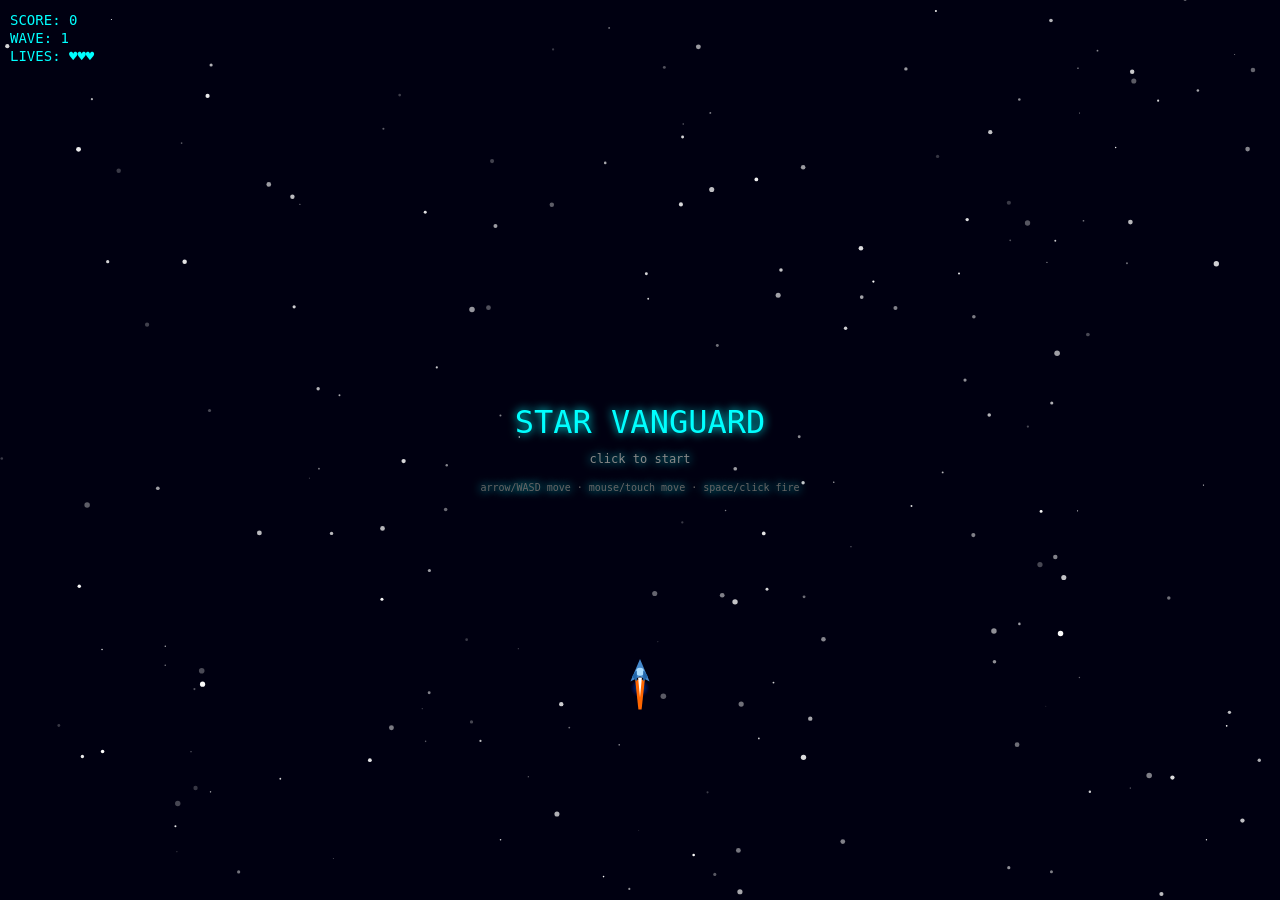
==== index.html @ 5bc0edd1 "feat: Star Vanguard space shooter game - HTML5 Canvas space shooter with multiple enemy types - Wave" ====
<!DOCTYPE html>
<html lang="en">
<head>
<meta charset="UTF-8">
<meta name="viewport" content="width=device-width, initial-scale=1.0, user-scalable=no">
<title>Star Vanguard — Space Shooter</title>
<style>
*{margin:0;padding:0;box-sizing:border-box}
body{background:#000;overflow:hidden;touch-action:none;-webkit-tap-highlight-color:transparent}
canvas{display:block;margin:0 auto}
#ui{position:absolute;top:10px;left:10px;color:#0ff;font:14px monospace;z-index:2;pointer-events:none}
#ui div{margin:2px 0}
#overlay{position:absolute;top:50%;left:50%;transform:translate(-50%,-50%);color:#fff;font:24px monospace;text-align:center;z-index:3;pointer-events:none;text-shadow:0 0 10px #0ff}
</style>
</head>
<body>
<div id="ui">
  <div>SCORE: <span id="score">0</span></div>
  <div>WAVE: <span id="wave">1</span></div>
  <div>LIVES: <span id="lives">♥♥♥</span></div>
  <div id="powerBadge" style="color:#ff0;display:none">POWER-UP</div>
</div>
<div id="overlay"></div>
<canvas id="c"></canvas>

<script>
// ─── STAR VANGUARD ───────────────────────────────────
const canvas = document.getElementById('c');
const ctx = canvas.getContext('2d');
const overlay = document.getElementById('overlay');
const scoreEl = document.getElementById('score');
const waveEl = document.getElementById('wave');
const livesEl = document.getElementById('lives');
const powerBadge = document.getElementById('powerBadge');

let W, H;
function resize() {
  W = canvas.width = window.innerWidth;
  H = canvas.height = window.innerHeight;
}
window.addEventListener('resize', resize);
resize();

// ─── AUDIO ENGINE (Web Audio API) ────────────────────
let audioCtx = null;
function initAudio() {
  if (!audioCtx) audioCtx = new (window.AudioContext || window.webkitAudioContext)();
}
function playSound(freq, type, duration, vol = 0.08, glide = 0) {
  if (!audioCtx) return;
  const t = audioCtx.currentTime;
  const o = audioCtx.createOscillator();
  const g = audioCtx.createGain();
  o.type = type;
  o.frequency.setValueAtTime(freq, t);
  if (glide) o.frequency.linearRampToValueAtTime(freq + glide, t + duration);
  g.gain.setValueAtTime(vol, t);
  g.gain.exponentialRampToValueAtTime(0.001, t + duration);
  o.connect(g);
  g.connect(audioCtx.destination);
  o.start(t);
  o.stop(t + duration);
}
function sfxShoot() { playSound(800, 'square', 0.08, 0.03, -400); }
function sfxHit() { playSound(120, 'sawtooth', 0.15, 0.06); }
function sfxExplosion() { playSound(60, 'sawtooth', 0.3, 0.1); playSound(80, 'triangle', 0.2, 0.08); }
function sfxPowerUp() { playSound(600, 'square', 0.1, 0.05, 200); playSound(900, 'square', 0.08, 0.05, 300); }
function sfxBoss() { playSound(40, 'sawtooth', 0.5, 0.3); }

// ─── INPUT ───────────────────────────────────────────
const keys = {};
let mouseX = W / 2, mouseY = H / 2;
let usingMouse = false;
let usingTouch = false;
let touchActive = false;
let touchId = null;

window.addEventListener('keydown', e => { keys[e.key] = true; initAudio(); });
window.addEventListener('keyup', e => { keys[e.key] = false; });
canvas.addEventListener('mousemove', e => { mouseX = e.clientX; mouseY = e.clientY; usingMouse = true; usingTouch = false; });
canvas.addEventListener('mousedown', e => { initAudio(); usingMouse = true; usingTouch = false; gameState.mouseDown = true; });
canvas.addEventListener('mouseup', () => { gameState.mouseDown = false; });
canvas.addEventListener('touchstart', e => {
  e.preventDefault(); initAudio(); usingTouch = true; usingMouse = false;
  touchActive = true;
  if (touchId === null) {
    touchId = e.changedTouches[0].identifier;
    mouseX = e.changedTouches[0].clientX;
    mouseY = e.changedTouches[0].clientY;
  }
}, {passive: false});
canvas.addEventListener('touchmove', e => {
  e.preventDefault();
  for (let t of e.changedTouches) {
    if (t.identifier === touchId) { mouseX = t.clientX; mouseY = t.clientY; }
  }
}, {passive: false});
canvas.addEventListener('touchend', e => {
  e.preventDefault();
  for (let t of e.changedTouches) {
    if (t.identifier === touchId) { touchId = null; touchActive = false; }
  }
  gameState.mouseDown = false;
}, {passive: false});
canvas.addEventListener('click', () => { initAudio(); if (gameState.state === 'start' || gameState.state === 'gameover') startGame(); });

// ─── PARTICLES ──────────────────────────────────────
const particles = [];
function spawnParticles(x, y, count, color, speed = 3, life = 30) {
  for (let i = 0; i < count; i++) {
    const a = Math.random() * Math.PI * 2;
    const s = Math.random() * speed + speed * 0.3;
    particles.push({ x, y, vx: Math.cos(a) * s, vy: Math.sin(a) * s, life, maxLife: life, color, size: Math.random() * 3 + 1 });
  }
}

// ─── STARS (parallax background) ───────────────────
const stars = [];
function initStars() {
  stars.length = 0;
  for (let i = 0; i < 200; i++) {
    stars.push({ x: Math.random() * W, y: Math.random() * H, z: Math.random() * 3 + 0.5, brightness: Math.random() * 0.8 + 0.2 });
  }
}
initStars();

// ─── GAME STATE ─────────────────────────────────────
const gameState = {
  state: 'start', // start, playing, gameover
  score: 0,
  wave: 1,
  lives: 3,
  mouseDown: false,
  shootCooldown: 0,
  powerUpActive: false,
  powerUpTimer: 0,
  powerUpType: null,
  invincibleTimer: 0,
  enemySpawnTimer: 0,
  waveEnemiesLeft: 0,
  bossActive: false,
  bossHP: 0,
  bossMaxHP: 0,
  shakeTimer: 0,
  shakeIntensity: 0,
  frameCount: 0,
};

// ─── PLAYER ─────────────────────────────────────────
const player = {
  x: 0, y: 0,
  vx: 0, vy: 0,
  radius: 16,
  speed: 6,
  dx: 0, dy: 0,
};

function resetPlayer() {
  player.x = W / 2;
  player.y = H * 0.75;
  player.vx = 0;
  player.vy = 0;
}

// ─── BULLETS ────────────────────────────────────────
const bullets = [];
const BULLET_SPEED = 10;
function fireBullet(x, y, angle, speed = BULLET_SPEED) {
  bullets.push({ x, y, vx: Math.cos(angle) * speed, vy: Math.sin(angle) * speed, life: 80 });
}

// ─── ENEMIES ────────────────────────────────────────
const enemies = [];
function spawnEnemy(type) {
  const side = Math.random() < 0.5 ? 'top' : 'left';
  let x, y;
  if (side === 'top') { x = Math.random() * W; y = -30; }
  else { x = -30; y = Math.random() * H * 0.5; }

  const configs = {
    scout: { radius: 12, hp: 1, speed: 2 + Math.random() * 2, color: '#f44', score: 100, fireRate: 0 },
    fighter: { radius: 16, hp: 2, speed: 1.5 + Math.random() * 1.5, color: '#f80', score: 250, fireRate: 120 },
    tank: { radius: 22, hp: 5, speed: 1 + Math.random() * 1, color: '#a4f', score: 500, fireRate: 80 },
    speedy: { radius: 10, hp: 1, speed: 4 + Math.random() * 3, color: '#4f4', score: 150, fireRate: 0 },
  };
  const cfg = configs[type];
  const angle = Math.atan2(player.y - y, player.x - x);
  enemies.push({
    x, y, type,
    radius: cfg.radius,
    hp: cfg.hp,
    maxHp: cfg.hp,
    speed: cfg.speed,
    color: cfg.color,
    score: cfg.score,
    fireRate: cfg.fireRate,
    fireTimer: Math.random() * cfg.fireRate,
    angle,
    wobble: Math.random() * Math.PI * 2,
    wobbleSpeed: (Math.random() - 0.5) * 0.05,
  });
}

function spawnBoss() {
  const boss = {
    x: W / 2, y: -60,
    type: 'boss',
    radius: 40,
    hp: gameState.bossMaxHP,
    maxHp: gameState.bossMaxHP,
    speed: 1.5,
    color: '#f0f',
    score: 5000,
    fireRate: 40,
    fireTimer: 0,
    angle: Math.PI / 2,
    phase: 0,
    phaseTimer: 0,
    targetY: H * 0.2,
  };
  enemies.push(boss);
  gameState.bossActive = true;
  sfxBoss();
}

// ─── POWER-UPS ──────────────────────────────────────
const powerUps = [];
function spawnPowerUp(x, y) {
  const types = ['rapid', 'spread', 'shield'];
  const type = types[Math.floor(Math.random() * types.length)];
  const colors = { rapid: '#ff0', spread: '#0ff', shield: '#0f0' };
  powerUps.push({ x, y, vy: 1.5, type, color: colors[type], radius: 10, life: 300 });
}

function activatePowerUp(type) {
  gameState.powerUpType = type;
  gameState.powerUpTimer = 300; // 5 seconds at 60fps
  gameState.powerUpActive = true;
  powerBadge.style.display = 'block';
  if (type === 'shield') {
    powerBadge.textContent = '🛡 SHIELD';
    gameState.invincibleTimer = 300;
  } else if (type === 'rapid') {
    powerBadge.textContent = '⚡ RAPID FIRE';
  } else if (type === 'spread') {
    powerBadge.textContent = '🔱 SPREAD SHOT';
  }
  sfxPowerUp();
}

// ─── WAVE MANAGEMENT ────────────────────────────────
function startWave() {
  const wave = gameState.wave;
  gameState.enemySpawnTimer = 0;
  const scoutCount = 3 + wave * 2;
  const fighterCount = Math.max(0, wave - 1) * 2;
  const tankCount = Math.max(0, wave - 3);
  const speedyCount = Math.max(0, wave - 2);
  gameState.waveEnemiesLeft = scoutCount + fighterCount + tankCount + speedyCount;

  const spawnList = [];
  for (let i = 0; i < scoutCount; i++) spawnList.push('scout');
  for (let i = 0; i < fighterCount; i++) spawnList.push('fighter');
  for (let i = 0; i < tankCount; i++) spawnList.push('tank');
  for (let i = 0; i < speedyCount; i++) spawnList.push('speedy');

  // Shuffle and stagger
  for (let i = spawnList.length - 1; i > 0; i--) {
    const j = Math.floor(Math.random() * (i + 1));
    [spawnList[i], spawnList[j]] = [spawnList[j], spawnList[i]];
  }

  // Spawn immediately and staggered
  let idx = 0;
  function spawnNext() {
    if (idx >= spawnList.length || gameState.state !== 'playing') return;
    spawnEnemy(spawnList[idx]);
    idx++;
    if (idx < spawnList.length) setTimeout(spawnNext, 300 + Math.random() * 400);
  }
  spawnNext();
  if (spawnList.length > 0) setTimeout(spawnNext, 300 + Math.random() * 400);
}

// ─── GAME LOOP ──────────────────────────────────────
function startGame() {
  initAudio();
  gameState.state = 'playing';
  gameState.score = 0;
  gameState.wave = 1;
  gameState.lives = 3;
  gameState.powerUpActive = false;
  gameState.powerUpTimer = 0;
  gameState.powerUpType = null;
  gameState.invincibleTimer = 0;
  gameState.bossActive = false;
  gameState.shakeTimer = 0;
  bullets.length = 0;
  enemies.length = 0;
  particles.length = 0;
  powerUps.length = 0;
  resetPlayer();
  overlay.textContent = '';
  powerBadge.style.display = 'none';
  updateHUD();
  startWave();
}

function updateHUD() {
  scoreEl.textContent = gameState.score;
  waveEl.textContent = gameState.wave;
  let hearts = '';
  for (let i = 0; i < gameState.lives; i++) hearts += '♥';
  livesEl.textContent = hearts || '☠';
}

function gameOver() {
  gameState.state = 'gameover';
  sfxExplosion();
  spawnParticles(player.x, player.y, 60, '#ff0', 5, 40);
  spawnParticles(player.x, player.y, 40, '#f80', 4, 35);
  overlay.innerHTML = `GAME OVER<br><span style="font-size:16px;color:#ff0">SCORE: ${gameState.score}</span><br><span style="font-size:12px;color:#888">click to retry</span>`;
  powerBadge.style.display = 'none';
}

function hitPlayer() {
  if (gameState.invincibleTimer > 0) return;
  gameState.lives--;
  gameState.invincibleTimer = 90;
  gameState.shakeTimer = 15;
  gameState.shakeIntensity = 8;
  gameState.powerUpActive = false;
  gameState.powerUpTimer = 0;
  powerBadge.style.display = 'none';
  sfxHit();
  spawnParticles(player.x, player.y, 20, '#fff', 3, 20);
  updateHUD();
  if (gameState.lives <= 0) {
    gameOver();
  }
}

function update() {
  if (gameState.state !== 'playing') return;

  gameState.frameCount++;
  if (gameState.shakeTimer > 0) gameState.shakeTimer--;
  if (gameState.invincibleTimer > 0) gameState.invincibleTimer--;
  if (gameState.powerUpActive) {
    gameState.powerUpTimer--;
    if (gameState.powerUpTimer <= 0) {
      gameState.powerUpActive = false;
      powerBadge.style.display = 'none';
    }
  }

  // Player movement
  let targetX = player.x, targetY = player.y;
  if (usingMouse || usingTouch) {
    targetX = mouseX;
    targetY = mouseY;
  } else {
    if (keys['ArrowLeft'] || keys['a'] || keys['A']) targetX -= player.speed;
    if (keys['ArrowRight'] || keys['d'] || keys['D']) targetX += player.speed;
    if (keys['ArrowUp'] || keys['w'] || keys['W']) targetY -= player.speed;
    if (keys['ArrowDown'] || keys['s'] || keys['S']) targetY += player.speed;
  }
  player.dx = targetX - player.x;
  player.dy = targetY - player.y;
  const dist = Math.sqrt(player.dx * player.dx + player.dy * player.dy);
  if (dist > player.speed) {
    player.dx = player.dx / dist * player.speed;
    player.dy = player.dy / dist * player.speed;
  }
  player.x += player.dx;
  player.y += player.dy;

  // Clamp
  const margin = player.radius;
  player.x = Math.max(margin, Math.min(W - margin, player.x));
  player.y = Math.max(margin, Math.min(H - margin, player.y));

  // Shooting
  if (gameState.shootCooldown > 0) gameState.shootCooldown--;
  const cd = gameState.powerUpType === 'rapid' ? 5 : 12;
  const autoFire = usingMouse || usingTouch ? gameState.mouseDown : (keys[' '] || keys['z'] || keys['Z'] || keys['j'] || keys['J']);
  if (autoFire && gameState.shootCooldown <= 0) {
    gameState.shootCooldown = cd;
    sfxShoot();
    const angle = -Math.PI / 2;
    if (gameState.powerUpType === 'spread') {
      fireBullet(player.x, player.y, angle, BULLET_SPEED);
      fireBullet(player.x, player.y, angle - 0.15, BULLET_SPEED);
      fireBullet(player.x, player.y, angle + 0.15, BULLET_SPEED);
      fireBullet(player.x, player.y, angle - 0.3, BULLET_SPEED * 0.9);
      fireBullet(player.x, player.y, angle + 0.3, BULLET_SPEED * 0.9);
    } else {
      fireBullet(player.x, player.y, angle);
    }
  }

  // Update bullets
  for (let i = bullets.length - 1; i >= 0; i--) {
    const b = bullets[i];
    b.x += b.vx;
    b.y += b.vy;
    b.life--;
    if (b.life <= 0 || b.x < -20 || b.x > W + 20 || b.y < -20 || b.y > H + 20) {
      bullets.splice(i, 1);
    }
  }

  // Update enemies
  for (let i = enemies.length - 1; i >= 0; i--) {
    const e = enemies[i];
    if (e.type === 'boss') {
      // Boss AI
      e.phaseTimer++;
      if (e.phaseTimer > 180) { e.phase = (e.phase + 1) % 3; e.phaseTimer = 0; }

      if (e.y < e.targetY) {
        e.y += e.speed;
      } else {
        if (e.phase === 0) {
          e.x += Math.sin(e.phaseTimer * 0.03) * 3;
        } else if (e.phase === 1) {
          e.x = W / 2 + Math.sin(e.phaseTimer * 0.02) * W * 0.4;
        } else {
          e.x = W / 2 + Math.cos(e.phaseTimer * 0.025) * W * 0.35;
        }
      }

      // Boss shooting
      e.fireTimer++;
      if (e.fireTimer >= e.fireRate) {
        e.fireTimer = 0;
        const spread = 0.2;
        for (let j = -2; j <= 2; j++) {
          const a = Math.PI / 2 + j * spread;
          enemies.push({
            x: e.x, y: e.y + e.radius, type: 'ebullet',
            radius: 4, hp: 1, maxHp: 1, speed: 6,
            color: '#f0f', score: 0, fireRate: 0, fireTimer: 0,
            angle: a, vx: Math.cos(a) * 6, vy: Math.sin(a) * 6, life: 120,
          });
        }
      }

      if (e.hp <= 0) {
        gameState.bossActive = false;
        gameState.score += e.score;
        spawnParticles(e.x, e.y, 80, '#f0f', 8, 50);
        spawnParticles(e.x, e.y, 60, '#fff', 6, 40);
        sfxExplosion();
        spawnPowerUp(e.x, e.y);
        enemies.splice(i, 1);
        // Next wave
        gameState.wave++;
        updateHUD();
        setTimeout(startWave, 1500);
        continue;
      }
    } else if (e.type === 'ebullet') {
      e.x += e.vx;
      e.y += e.vy;
      e.life--;
      if (e.life <= 0 || e.x < -40 || e.x > W + 40 || e.y > H + 40) {
        enemies.splice(i, 1);
        continue;
      }
    } else {
      // Regular enemy AI
      e.wobble += e.wobbleSpeed;
      const targetAngle = Math.atan2(player.y - e.y, player.x - e.x);
      e.angle += (targetAngle - e.angle + e.wobble) * 0.03;
      e.x += Math.cos(e.angle) * e.speed;
      e.y += Math.sin(e.angle) * e.speed;

      // Enemy shooting
      if (e.fireRate > 0) {
        e.fireTimer++;
        if (e.fireTimer >= e.fireRate) {
          e.fireTimer = 0;
          const a = Math.atan2(player.y - e.y, player.x - e.x);
          enemies.push({
            x: e.x, y: e.y, type: 'ebullet',
            radius: 3, hp: 1, maxHp: 1, speed: 5,
            color: '#f44', score: 0, fireRate: 0, fireTimer: 0,
            angle: a, vx: Math.cos(a) * 5, vy: Math.sin(a) * 5, life: 100,
          });
        }
      }

      // Remove if off screen (far)
      if (e.y > H + 100 || e.x < -100 || e.x > W + 100) {
        enemies.splice(i, 1);
        gameState.waveEnemiesLeft--;
        checkWaveComplete();
        continue;
      }
    }
  }

  // Enemy-bullet collision
  for (let bi = bullets.length - 1; bi >= 0; bi--) {
    const b = bullets[bi];
    let hit = false;
    for (let ei = enemies.length - 1; ei >= 0; ei--) {
      const e = enemies[ei];
      if (e.type === 'ebullet') continue;
      const dx = b.x - e.x;
      const dy = b.y - e.y;
      if (dx * dx + dy * dy < (e.radius + 4) * (e.radius + 4)) {
        e.hp--;
        hit = true;
        spawnParticles(b.x, b.y, 3, '#fff', 2, 10);
        if (e.hp <= 0) {
          gameState.score += e.score;
          spawnParticles(e.x, e.y, 15, e.color, 3, 20);
          if (Math.random() < 0.1) spawnPowerUp(e.x, e.y);
          enemies.splice(ei, 1);
          if (e.type !== 'boss') {
            gameState.waveEnemiesLeft--;
            checkWaveComplete();
          }
        }
        break;
      }
    }
    if (hit) bullets.splice(bi, 1);
  }

  // Player-enemy collision
  for (let i = enemies.length - 1; i >= 0; i--) {
    const e = enemies[i];
    if (e.type === 'ebullet') {
      const dx = player.x - e.x;
      const dy = player.y - e.y;
      if (dx * dx + dy * dy < (player.radius + e.radius) * (player.radius + e.radius)) {
        enemies.splice(i, 1);
        hitPlayer();
        spawnParticles(e.x, e.y, 8, '#f00', 3, 15);
        continue;
      }
    } else {
      const dx = player.x - e.x;
      const dy = player.y - e.y;
      if (dx * dx + dy * dy < (player.radius + e.radius) * (player.radius + e.radius)) {
        hitPlayer();
        enemies.splice(i, 1);
        spawnParticles(e.x, e.y, 20, e.color, 4, 25);
        if (e.type !== 'boss') {
          gameState.waveEnemiesLeft--;
          checkWaveComplete();
        }
        continue;
      }
    }
  }

  // Power-up collection
  for (let i = powerUps.length - 1; i >= 0; i--) {
    const p = powerUps[i];
    p.y += p.vy;
    p.life--;
    if (p.life <= 0 || p.y > H + 30) { powerUps.splice(i, 1); continue; }
    const dx = player.x - p.x;
    const dy = player.y - p.y;
    if (dx * dx + dy * dy < (player.radius + p.radius) * (player.radius + p.radius)) {
      activatePowerUp(p.type);
      powerUps.splice(i, 1);
    }
  }

  // Update particles
  for (let i = particles.length - 1; i >= 0; i--) {
    const p = particles[i];
    p.x += p.vx;
    p.y += p.vy;
    p.life--;
    if (p.life <= 0) particles.splice(i, 1);
  }

  updateHUD();
}

function checkWaveComplete() {
  if (gameState.waveEnemiesLeft <= 0 && !gameState.bossActive && enemies.filter(e => e.type !== 'ebullet').length === 0) {
    // Boss every 3 waves
    if (gameState.wave % 3 === 0) {
      gameState.bossMaxHP = 10 + gameState.wave * 5;
      gameState.bossHP = gameState.bossMaxHP;
      setTimeout(spawnBoss, 1000);
    } else {
      gameState.wave++;
      updateHUD();
      setTimeout(startWave, 1500);
    }
  }
}

// ─── RENDER ─────────────────────────────────────────
function drawShip(x, y, radius, color, isPlayer = false) {
  ctx.save();
  ctx.translate(x, y);

  if (isPlayer) {
    // Player ship - detailed design
    ctx.rotate(-Math.PI / 2); // point up

    // Engine glow
    const glowGrad = ctx.createRadialGradient(-radius * 0.8, 0, 0, -radius * 0.8, 0, radius * 0.6);
    glowGrad.addColorStop(0, 'rgba(0,200,255,0.8)');
    glowGrad.addColorStop(0.5, 'rgba(0,100,255,0.3)');
    glowGrad.addColorStop(1, 'rgba(0,0,255,0)');
    ctx.fillStyle = glowGrad;
    ctx.beginPath();
    ctx.arc(-radius * 0.9, 0, radius * 0.6, 0, Math.PI * 2);
    ctx.fill();

    // Flicker flames
    if (gameState.frameCount % 3 === 0) {
      const flameLen = radius * 0.5 + Math.random() * radius * 0.8;
      ctx.fillStyle = '#ff6600';
      ctx.beginPath();
      ctx.moveTo(-radius * 0.3, -radius * 0.3);
      ctx.lineTo(-radius - flameLen, -radius * 0.1);
      ctx.lineTo(-radius - flameLen, radius * 0.1);
      ctx.lineTo(-radius * 0.3, radius * 0.3);
      ctx.fill();
    } else {
      const flameLen = radius * 0.4 + Math.random() * radius * 0.6;
      ctx.fillStyle = '#ffaa00';
      ctx.beginPath();
      ctx.moveTo(-radius * 0.3, -radius * 0.25);
      ctx.lineTo(-radius - flameLen, 0);
      ctx.lineTo(-radius * 0.3, radius * 0.25);
      ctx.fill();
    }

    // Inner flame
    const innerLen = radius * 0.3 + Math.random() * radius * 0.3;
    ctx.fillStyle = '#fff';
    ctx.beginPath();
    ctx.moveTo(-radius * 0.15, -radius * 0.12);
    ctx.lineTo(-radius - innerLen, 0);
    ctx.lineTo(-radius * 0.15, radius * 0.12);
    ctx.fill();

    // Main body
    ctx.fillStyle = '#4488cc';
    ctx.beginPath();
    ctx.moveTo(radius, 0);
    ctx.lineTo(-radius * 0.4, -radius * 0.6);
    ctx.lineTo(-radius * 0.1, 0);
    ctx.lineTo(-radius * 0.4, radius * 0.6);
    ctx.closePath();
    ctx.fill();

    // Cockpit
    ctx.fillStyle = '#aaddff';
    ctx.beginPath();
    ctx.arc(radius * 0.2, 0, radius * 0.25, 0, Math.PI * 2);
    ctx.fill();

    // Wing accents
    ctx.fillStyle = '#2266aa';
    ctx.beginPath();
    ctx.moveTo(radius * 0.3, -radius * 0.2);
    ctx.lineTo(-radius * 0.1, -radius * 0.5);
    ctx.lineTo(-radius * 0.4, -radius * 0.2);
    ctx.closePath();
    ctx.fill();
    ctx.beginPath();
    ctx.moveTo(radius * 0.3, radius * 0.2);
    ctx.lineTo(-radius * 0.1, radius * 0.5);
    ctx.lineTo(-radius * 0.4, radius * 0.2);
    ctx.closePath();
    ctx.fill();

    // Invincibility shield
    if (gameState.invincibleTimer > 0 && gameState.invincibleTimer % 10 < 5) {
      ctx.strokeStyle = '#0ff';
      ctx.lineWidth = 2;
      ctx.beginPath();
      ctx.arc(0, 0, radius * 1.4, 0, Math.PI * 2);
      ctx.stroke();
    }
  } else {
    // Enemy ship
    ctx.rotate(Math.PI / 2);
    ctx.fillStyle = color;
    ctx.beginPath();
    // Hexagonal/diamond shape
    const r = radius;
    ctx.moveTo(0, -r);
    ctx.lineTo(r * 0.7, -r * 0.4);
    ctx.lineTo(r * 0.7, r * 0.4);
    ctx.lineTo(0, r);
    ctx.lineTo(-r * 0.7, r * 0.4);
    ctx.lineTo(-r * 0.7, -r * 0.4);
    ctx.closePath();
    ctx.fill();

    // Eye/core
    ctx.fillStyle = '#fff';
    ctx.beginPath();
    ctx.arc(0, r * 0.2, r * 0.25, 0, Math.PI * 2);
    ctx.fill();
  }

  ctx.restore();
}

function drawBoss(x, y, radius, hp, maxHp) {
  ctx.save();
  ctx.translate(x, y);

  // Pulsing aura
  const pulse = Math.sin(gameState.frameCount * 0.05) * 0.2 + 0.8;
  ctx.strokeStyle = `rgba(255,0,255,${0.3 * pulse})`;
  ctx.lineWidth = 3;
  ctx.beginPath();
  ctx.arc(0, 0, radius * 1.5, 0, Math.PI * 2);
  ctx.stroke();

  // Body
  const grad = ctx.createRadialGradient(0, 0, radius * 0.2, 0, 0, radius);
  grad.addColorStop(0, '#faf');
  grad.addColorStop(0.5, '#a0a');
  grad.addColorStop(1, '#606');
  ctx.fillStyle = grad;
  ctx.beginPath();
  // Complex boss shape
  const spikes = 8;
  for (let i = 0; i < spikes; i++) {
    const a = (i / spikes) * Math.PI * 2 - Math.PI / 2;
    const a2 = ((i + 0.5) / spikes) * Math.PI * 2 - Math.PI / 2;
    const outerR = radius * (0.7 + pulse * 0.3);
    const innerR = radius * 0.5;
    if (i === 0) ctx.moveTo(Math.cos(a) * outerR, Math.sin(a) * outerR);
    else ctx.lineTo(Math.cos(a) * outerR, Math.sin(a) * outerR);
    ctx.lineTo(Math.cos(a2) * innerR, Math.sin(a2) * innerR);
  }
  ctx.closePath();
  ctx.fill();
  ctx.strokeStyle = '#f0f';
  ctx.lineWidth = 2;
  ctx.stroke();

  // Eye
  ctx.fillStyle = '#fff';
  ctx.beginPath();
  ctx.arc(0, -radius * 0.2, radius * 0.25, 0, Math.PI * 2);
  ctx.fill();
  ctx.fillStyle = '#000';
  ctx.beginPath();
  ctx.arc(0, -radius * 0.2, radius * 0.1, 0, Math.PI * 2);
  ctx.fill();

  // HP bar
  const barW = radius * 2;
  const barH = 6;
  const barY = -radius - 18;
  ctx.fillStyle = '#333';
  ctx.fillRect(-barW / 2, barY, barW, barH);
  ctx.fillStyle = '#f0f';
  ctx.fillRect(-barW / 2, barY, barW * (hp / maxHp), barH);

  ctx.restore();
}

function render() {
  // Screen shake
  let sx = 0, sy = 0;
  if (gameState.shakeTimer > 0) {
    sx = (Math.random() - 0.5) * gameState.shakeIntensity * (gameState.shakeTimer / 15);
    sy = (Math.random() - 0.5) * gameState.shakeIntensity * (gameState.shakeTimer / 15);
  }
  ctx.save();
  ctx.translate(sx, sy);

  // Background
  ctx.fillStyle = '#000011';
  ctx.fillRect(0, 0, W, H);

  // Stars with parallax
  for (const s of stars) {
    s.x += s.z * 0.3;
    s.y += s.z * 0.15;
    if (s.x > W + 10) s.x = -10;
    if (s.y > H + 10) s.y = -10;
    if (s.x < -10) s.x = W + 10;
    if (s.y < -10) s.y = H + 10;
    const alpha = s.brightness;
    const size = s.z * 0.8;
    ctx.fillStyle = `rgba(255,255,255,${alpha})`;
    ctx.beginPath();
    ctx.arc(s.x, s.y, size, 0, Math.PI * 2);
    ctx.fill();
  }

  // Power-ups
  for (const p of powerUps) {
    const pulse = Math.sin(gameState.frameCount * 0.1) * 0.3 + 0.7;
    ctx.save();
    ctx.translate(p.x, p.y);
    ctx.fillStyle = p.color;
    ctx.globalAlpha = pulse;
    ctx.beginPath();
    // Diamond shape
    ctx.moveTo(0, -p.radius);
    ctx.lineTo(p.radius, 0);
    ctx.lineTo(0, p.radius);
    ctx.lineTo(-p.radius, 0);
    ctx.closePath();
    ctx.fill();
    ctx.globalAlpha = 1;
    // Icon
    ctx.fillStyle = '#000';
    ctx.font = `${p.radius}px monospace`;
    ctx.textAlign = 'center';
    ctx.textBaseline = 'middle';
    const icons = { rapid: '⚡', spread: '🔱', shield: '🛡' };
    ctx.fillText(icons[p.type], 0, 1);
    ctx.restore();
  }

  // Bullets
  for (const b of bullets) {
    ctx.fillStyle = '#0ff';
    ctx.shadowColor = '#0ff';
    ctx.shadowBlur = 6;
    ctx.beginPath();
    ctx.arc(b.x, b.y, 3, 0, Math.PI * 2);
    ctx.fill();
    ctx.shadowBlur = 0;
  }

  // Enemies
  for (const e of enemies) {
    if (e.type === 'ebullet') {
      ctx.fillStyle = e.color;
      ctx.beginPath();
      ctx.arc(e.x, e.y, e.radius, 0, Math.PI * 2);
      ctx.fill();
    } else if (e.type === 'boss') {
      drawBoss(e.x, e.y, e.radius, e.hp, e.maxHp);
    } else {
      drawShip(e.x, e.y, e.radius, e.color);
      // HP bar for tanks
      if (e.type === 'tank') {
        const barW = e.radius * 1.5;
        ctx.fillStyle = '#333';
        ctx.fillRect(e.x - barW / 2, e.y - e.radius - 8, barW, 3);
        ctx.fillStyle = '#4f4';
        ctx.fillRect(e.x - barW / 2, e.y - e.radius - 8, barW * (e.hp / e.maxHp), 3);
      }
    }
  }

  // Particles
  for (const p of particles) {
    const alpha = p.life / p.maxLife;
    ctx.fillStyle = p.color;
    ctx.globalAlpha = alpha;
    ctx.beginPath();
    ctx.arc(p.x, p.y, p.size * alpha, 0, Math.PI * 2);
    ctx.fill();
  }
  ctx.globalAlpha = 1;

  // Player
  if (gameState.state !== 'gameover') {
    drawShip(player.x, player.y, player.radius, '#4488cc', true);
  }

  ctx.restore();

  // Overlay messages
  if (gameState.state === 'start') {
    overlay.innerHTML = `<span style="font-size:32px;color:#0ff">STAR VANGUARD</span><br>
      <span style="font-size:12px;color:#888">click to start</span><br>
      <span style="font-size:10px;color:#666">arrow/WASD move · mouse/touch move · space/click fire</span>`;
  }
}

// ─── MAIN LOOP ──────────────────────────────────────
resetPlayer();
function loop() {
  update();
  render();
  requestAnimationFrame(loop);
}
requestAnimationFrame(loop);

// Handle resize for stars
window.addEventListener('resize', () => {
  resize();
  initStars();
});
</script>
</body>
</html>
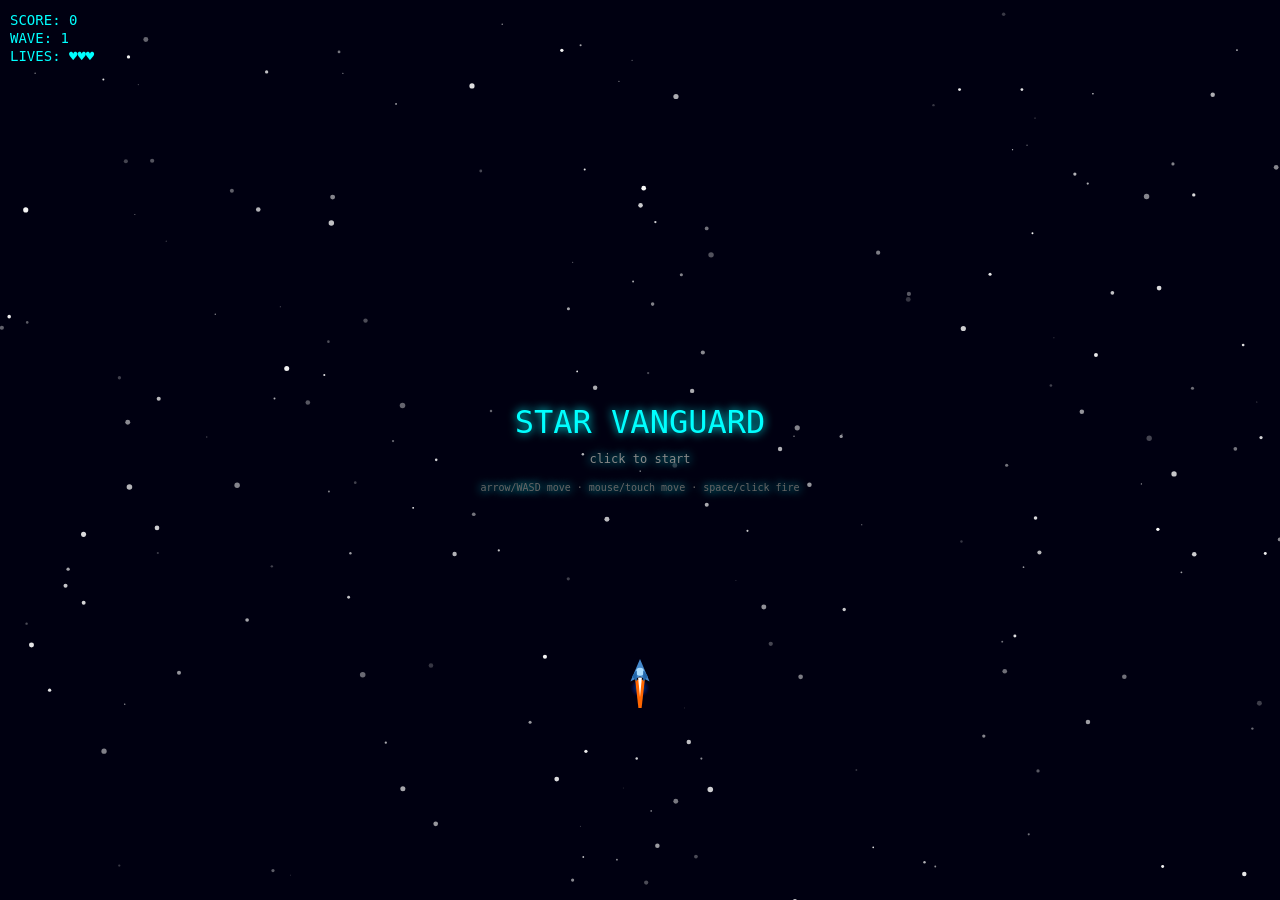
==== commit 383e8ded: "feat: game polish — combo multiplier, floating score text, exhaust trails, optimized stars & bullets" ====
--- a/index.html
+++ b/index.html
@@ -106,21 +106,68 @@
 
 // ─── PARTICLES ──────────────────────────────────────
 const particles = [];
-function spawnParticles(x, y, count, color, speed = 3, life = 30) {
+const exhaustParticles = [];
+function spawnParticles(x, y, count, color, speed = 3, life = 30, container = particles) {
   for (let i = 0; i < count; i++) {
     const a = Math.random() * Math.PI * 2;
     const s = Math.random() * speed + speed * 0.3;
-    particles.push({ x, y, vx: Math.cos(a) * s, vy: Math.sin(a) * s, life, maxLife: life, color, size: Math.random() * 3 + 1 });
-  }
+    container.push({ x, y, vx: Math.cos(a) * s, vy: Math.sin(a) * s, life, maxLife: life, color, size: Math.random() * 3 + 1 });
+  }
+}
+function spawnExhaust(x, y) {
+  // Small downward engine particles
+  const a = Math.PI / 2 + (Math.random() - 0.5) * 0.6;
+  const s = 1 + Math.random() * 2;
+  exhaustParticles.push({
+    x, y,
+    vx: Math.cos(a) * s * 0.3,
+    vy: Math.sin(a) * s * 1.5,
+    life: 15 + Math.random() * 10,
+    maxLife: 25,
+    color: Math.random() < 0.5 ? '#ff6600' : '#ffaa00',
+    size: 1 + Math.random() * 2,
+  });
+}
+
+// ─── FLOATING TEXT ──────────────────────────────────
+const floatingTexts = [];
+function spawnFloatingText(x, y, text, color = '#fff', size = 14) {
+  floatingTexts.push({ x, y, text, color, size, vy: -2, life: 45, maxLife: 45 });
+}
+
+// ─── COMBO SYSTEM ───────────────────────────────────
+function addKill() {
+  gameState.comboCount++;
+  gameState.comboTimer = 90; // 1.5s window at 60fps
+  gameState.comboMultiplier = Math.min(10, 1 + Math.floor(gameState.comboCount / 3));
+}
+function resetCombo() {
+  gameState.comboCount = 0;
+  gameState.comboMultiplier = 1;
 }
 
 // ─── STARS (parallax background) ───────────────────
 const stars = [];
+let starBaseW = 0, starBaseH = 0;
 function initStars() {
   stars.length = 0;
+  starBaseW = W;
+  starBaseH = H;
   for (let i = 0; i < 200; i++) {
     stars.push({ x: Math.random() * W, y: Math.random() * H, z: Math.random() * 3 + 0.5, brightness: Math.random() * 0.8 + 0.2 });
   }
+}
+function scaleStars() {
+  // Scale star positions proportionally when viewport resizes
+  if (starBaseW === 0 || starBaseH === 0) { initStars(); return; }
+  const sx = W / starBaseW;
+  const sy = H / starBaseH;
+  for (const s of stars) {
+    s.x = Math.min(W, Math.max(0, s.x * sx));
+    s.y = Math.min(H, Math.max(0, s.y * sy));
+  }
+  starBaseW = W;
+  starBaseH = H;
 }
 initStars();
 
@@ -144,6 +191,10 @@
   shakeTimer: 0,
   shakeIntensity: 0,
   frameCount: 0,
+  comboCount: 0,
+  comboTimer: 0,
+  comboMultiplier: 1,
+  waveTransitionTimer: 0,
 };
 
 // ─── PLAYER ─────────────────────────────────────────
@@ -293,12 +344,18 @@
   gameState.powerUpTimer = 0;
   gameState.powerUpType = null;
   gameState.invincibleTimer = 0;
+  gameState.comboCount = 0;
+  gameState.comboTimer = 0;
+  gameState.comboMultiplier = 1;
+  gameState.waveTransitionTimer = 0;
   gameState.bossActive = false;
   gameState.shakeTimer = 0;
   bullets.length = 0;
   enemies.length = 0;
   particles.length = 0;
   powerUps.length = 0;
+  exhaustParticles.length = 0;
+  floatingTexts.length = 0;
   resetPlayer();
   overlay.textContent = '';
   powerBadge.style.display = 'none';
@@ -312,6 +369,13 @@
   let hearts = '';
   for (let i = 0; i < gameState.lives; i++) hearts += '♥';
   livesEl.textContent = hearts || '☠';
+  if (gameState.comboMultiplier > 1) {
+    powerBadge.style.display = 'block';
+    powerBadge.textContent = `🔥 COMBO x${gameState.comboMultiplier}`;
+    powerBadge.style.color = '#ff0';
+  } else if (!gameState.powerUpActive) {
+    powerBadge.style.display = 'none';
+  }
 }
 
 function gameOver() {
@@ -346,6 +410,11 @@
   gameState.frameCount++;
   if (gameState.shakeTimer > 0) gameState.shakeTimer--;
   if (gameState.invincibleTimer > 0) gameState.invincibleTimer--;
+  if (gameState.comboTimer > 0) {
+    gameState.comboTimer--;
+    if (gameState.comboTimer <= 0) resetCombo();
+  }
+  if (gameState.waveTransitionTimer > 0) gameState.waveTransitionTimer--;
   if (gameState.powerUpActive) {
     gameState.powerUpTimer--;
     if (gameState.powerUpTimer <= 0) {
@@ -379,6 +448,13 @@
   const margin = player.radius;
   player.x = Math.max(margin, Math.min(W - margin, player.x));
   player.y = Math.max(margin, Math.min(H - margin, player.y));
+
+  // Engine exhaust trail
+  if (gameState.state === 'playing') {
+    spawnExhaust(player.x, player.y + player.radius * 0.6);
+    if (gameState.frameCount % 2 === 0) spawnExhaust(player.x - 4, player.y + player.radius * 0.5);
+    if (gameState.frameCount % 2 === 0) spawnExhaust(player.x + 4, player.y + player.radius * 0.5);
+  }
 
   // Shooting
   if (gameState.shootCooldown > 0) gameState.shootCooldown--;
@@ -447,10 +523,13 @@
       }
 
       if (e.hp <= 0) {
+        addKill();
+        const pts = e.score * gameState.comboMultiplier;
+        gameState.score += pts;
         gameState.bossActive = false;
-        gameState.score += e.score;
         spawnParticles(e.x, e.y, 80, '#f0f', 8, 50);
         spawnParticles(e.x, e.y, 60, '#fff', 6, 40);
+        spawnFloatingText(e.x, e.y, `+${pts} BOSS! x${gameState.comboMultiplier}`, '#f0f', 22);
         sfxExplosion();
         spawnPowerUp(e.x, e.y);
         enemies.splice(i, 1);
@@ -515,8 +594,12 @@
         hit = true;
         spawnParticles(b.x, b.y, 3, '#fff', 2, 10);
         if (e.hp <= 0) {
-          gameState.score += e.score;
+          addKill();
+          const pts = e.score * gameState.comboMultiplier;
+          gameState.score += pts;
           spawnParticles(e.x, e.y, 15, e.color, 3, 20);
+          const comboLabel = gameState.comboMultiplier > 1 ? ` x${gameState.comboMultiplier}` : '';
+          spawnFloatingText(e.x, e.y, `+${pts}${comboLabel}`, e.color, 16);
           if (Math.random() < 0.1) spawnPowerUp(e.x, e.y);
           enemies.splice(ei, 1);
           if (e.type !== 'boss') {
@@ -581,6 +664,23 @@
     if (p.life <= 0) particles.splice(i, 1);
   }
 
+  // Update exhaust particles
+  for (let i = exhaustParticles.length - 1; i >= 0; i--) {
+    const p = exhaustParticles[i];
+    p.x += p.vx;
+    p.y += p.vy;
+    p.life--;
+    if (p.life <= 0) exhaustParticles.splice(i, 1);
+  }
+
+  // Update floating texts
+  for (let i = floatingTexts.length - 1; i >= 0; i--) {
+    const ft = floatingTexts[i];
+    ft.y += ft.vy;
+    ft.life--;
+    if (ft.life <= 0) floatingTexts.splice(i, 1);
+  }
+
   updateHUD();
 }
 
@@ -590,10 +690,14 @@
     if (gameState.wave % 3 === 0) {
       gameState.bossMaxHP = 10 + gameState.wave * 5;
       gameState.bossHP = gameState.bossMaxHP;
+      overlay.innerHTML = `<span style="font-size:28px;color:#f0f">⚠ BOSS INCOMING ⚠</span>`;
+      setTimeout(() => { if (gameState.state === 'playing') overlay.innerHTML = ''; }, 800);
       setTimeout(spawnBoss, 1000);
     } else {
       gameState.wave++;
       updateHUD();
+      overlay.innerHTML = `<span style="font-size:28px;color:#0ff">WAVE ${gameState.wave}</span>`;
+      setTimeout(() => { if (gameState.state === 'playing') overlay.innerHTML = ''; }, 1200);
       setTimeout(startWave, 1500);
     }
   }
@@ -784,14 +888,10 @@
   ctx.fillStyle = '#000011';
   ctx.fillRect(0, 0, W, H);
 
-  // Stars with parallax
+  // Stars with vertical parallax
   for (const s of stars) {
-    s.x += s.z * 0.3;
-    s.y += s.z * 0.15;
-    if (s.x > W + 10) s.x = -10;
-    if (s.y > H + 10) s.y = -10;
-    if (s.x < -10) s.x = W + 10;
-    if (s.y < -10) s.y = H + 10;
+    s.y += s.z * 0.4;
+    if (s.y > H + 10) { s.y = -10; s.x = Math.random() * W; }
     const alpha = s.brightness;
     const size = s.z * 0.8;
     ctx.fillStyle = `rgba(255,255,255,${alpha})`;
@@ -826,16 +926,17 @@
     ctx.restore();
   }
 
-  // Bullets
+  // Bullets — batched to reduce draw calls
+  ctx.fillStyle = '#0ff';
+  ctx.shadowColor = '#0ff';
+  ctx.shadowBlur = 8;
+  ctx.beginPath();
   for (const b of bullets) {
-    ctx.fillStyle = '#0ff';
-    ctx.shadowColor = '#0ff';
-    ctx.shadowBlur = 6;
-    ctx.beginPath();
+    ctx.moveTo(b.x + 3, b.y);
     ctx.arc(b.x, b.y, 3, 0, Math.PI * 2);
-    ctx.fill();
-    ctx.shadowBlur = 0;
-  }
+  }
+  ctx.fill();
+  ctx.shadowBlur = 0;
 
   // Enemies
   for (const e of enemies) {
@@ -870,6 +971,29 @@
   }
   ctx.globalAlpha = 1;
 
+  // Exhaust trail particles
+  for (const p of exhaustParticles) {
+    const alpha = p.life / p.maxLife;
+    ctx.fillStyle = p.color;
+    ctx.globalAlpha = alpha * 0.7;
+    ctx.beginPath();
+    ctx.arc(p.x, p.y, p.size, 0, Math.PI * 2);
+    ctx.fill();
+  }
+  ctx.globalAlpha = 1;
+
+  // Floating score text
+  for (const ft of floatingTexts) {
+    const alpha = ft.life / ft.maxLife;
+    ctx.globalAlpha = alpha;
+    ctx.fillStyle = ft.color;
+    ctx.font = `bold ${ft.size}px monospace`;
+    ctx.textAlign = 'center';
+    ctx.textBaseline = 'middle';
+    ctx.fillText(ft.text, ft.x, ft.y);
+  }
+  ctx.globalAlpha = 1;
+
   // Player
   if (gameState.state !== 'gameover') {
     drawShip(player.x, player.y, player.radius, '#4488cc', true);
@@ -897,7 +1021,7 @@
 // Handle resize for stars
 window.addEventListener('resize', () => {
   resize();
-  initStars();
+  scaleStars();
 });
 </script>
 </body>
